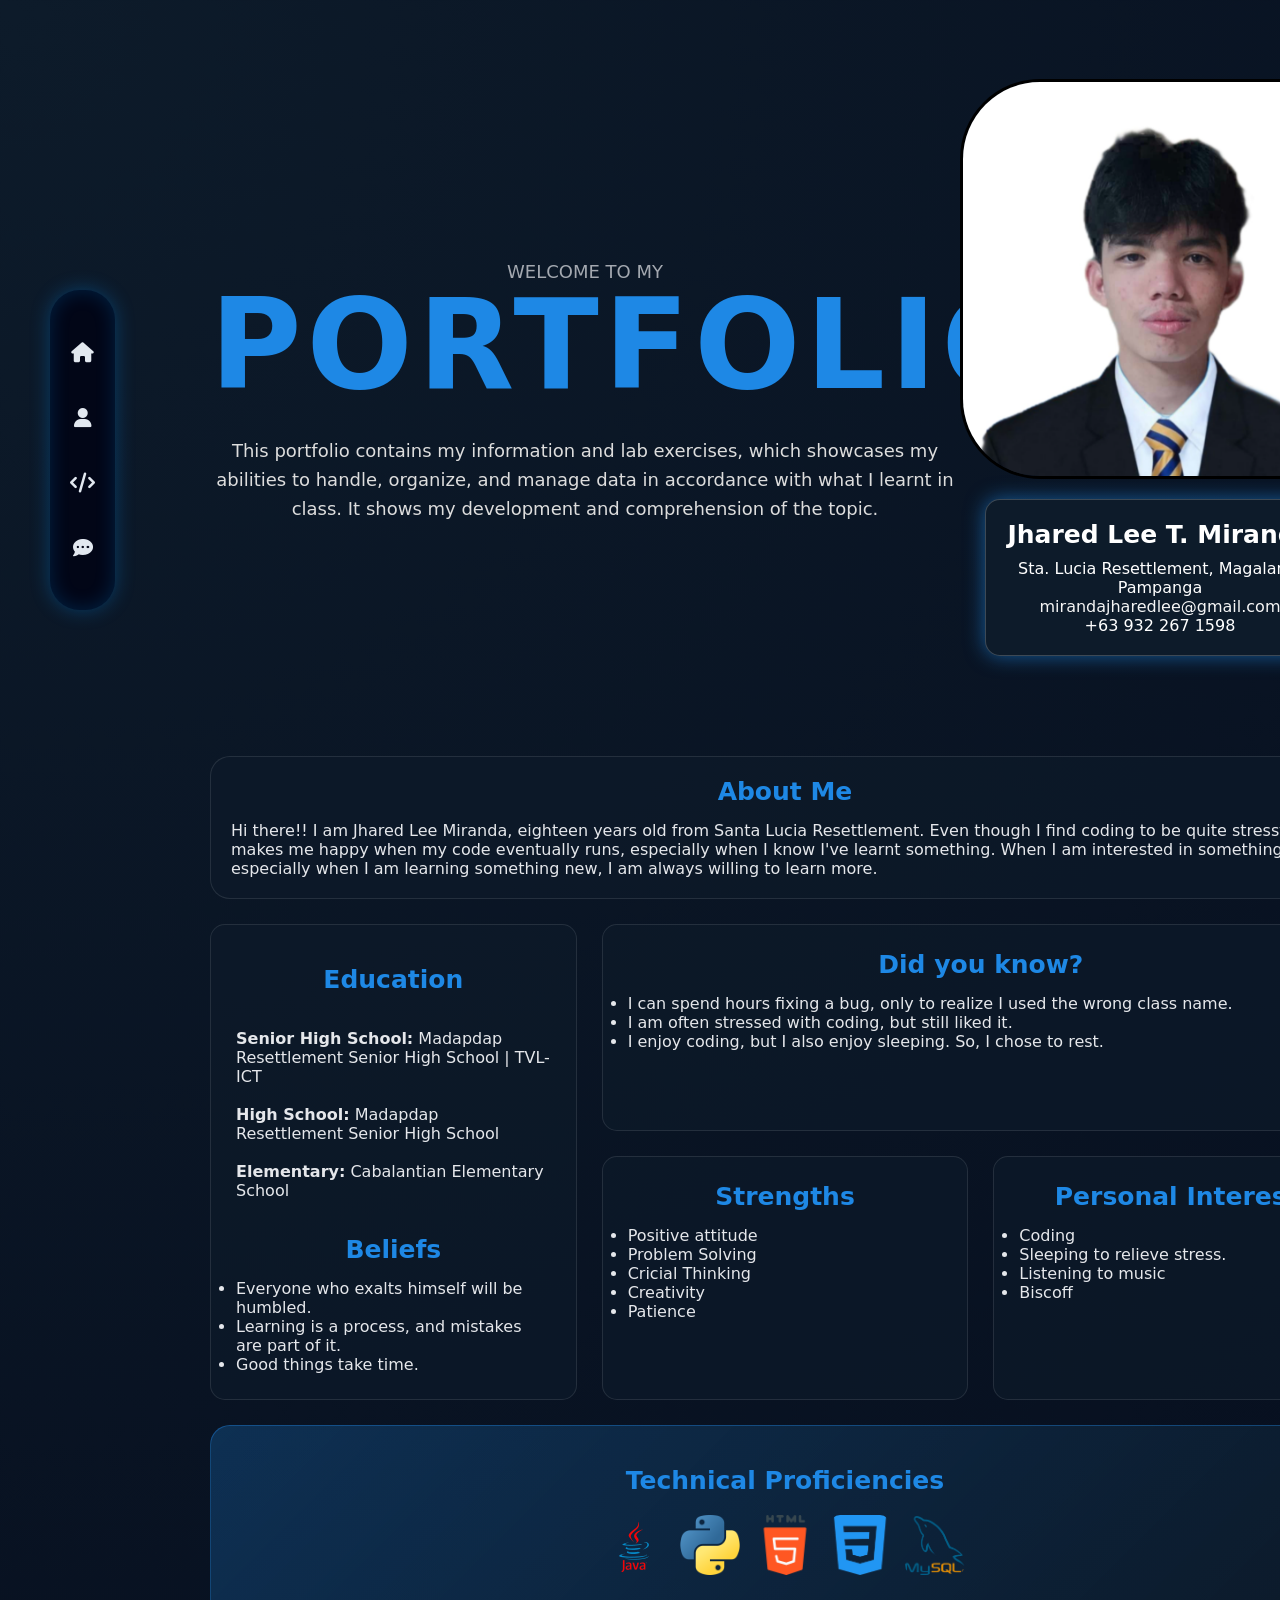
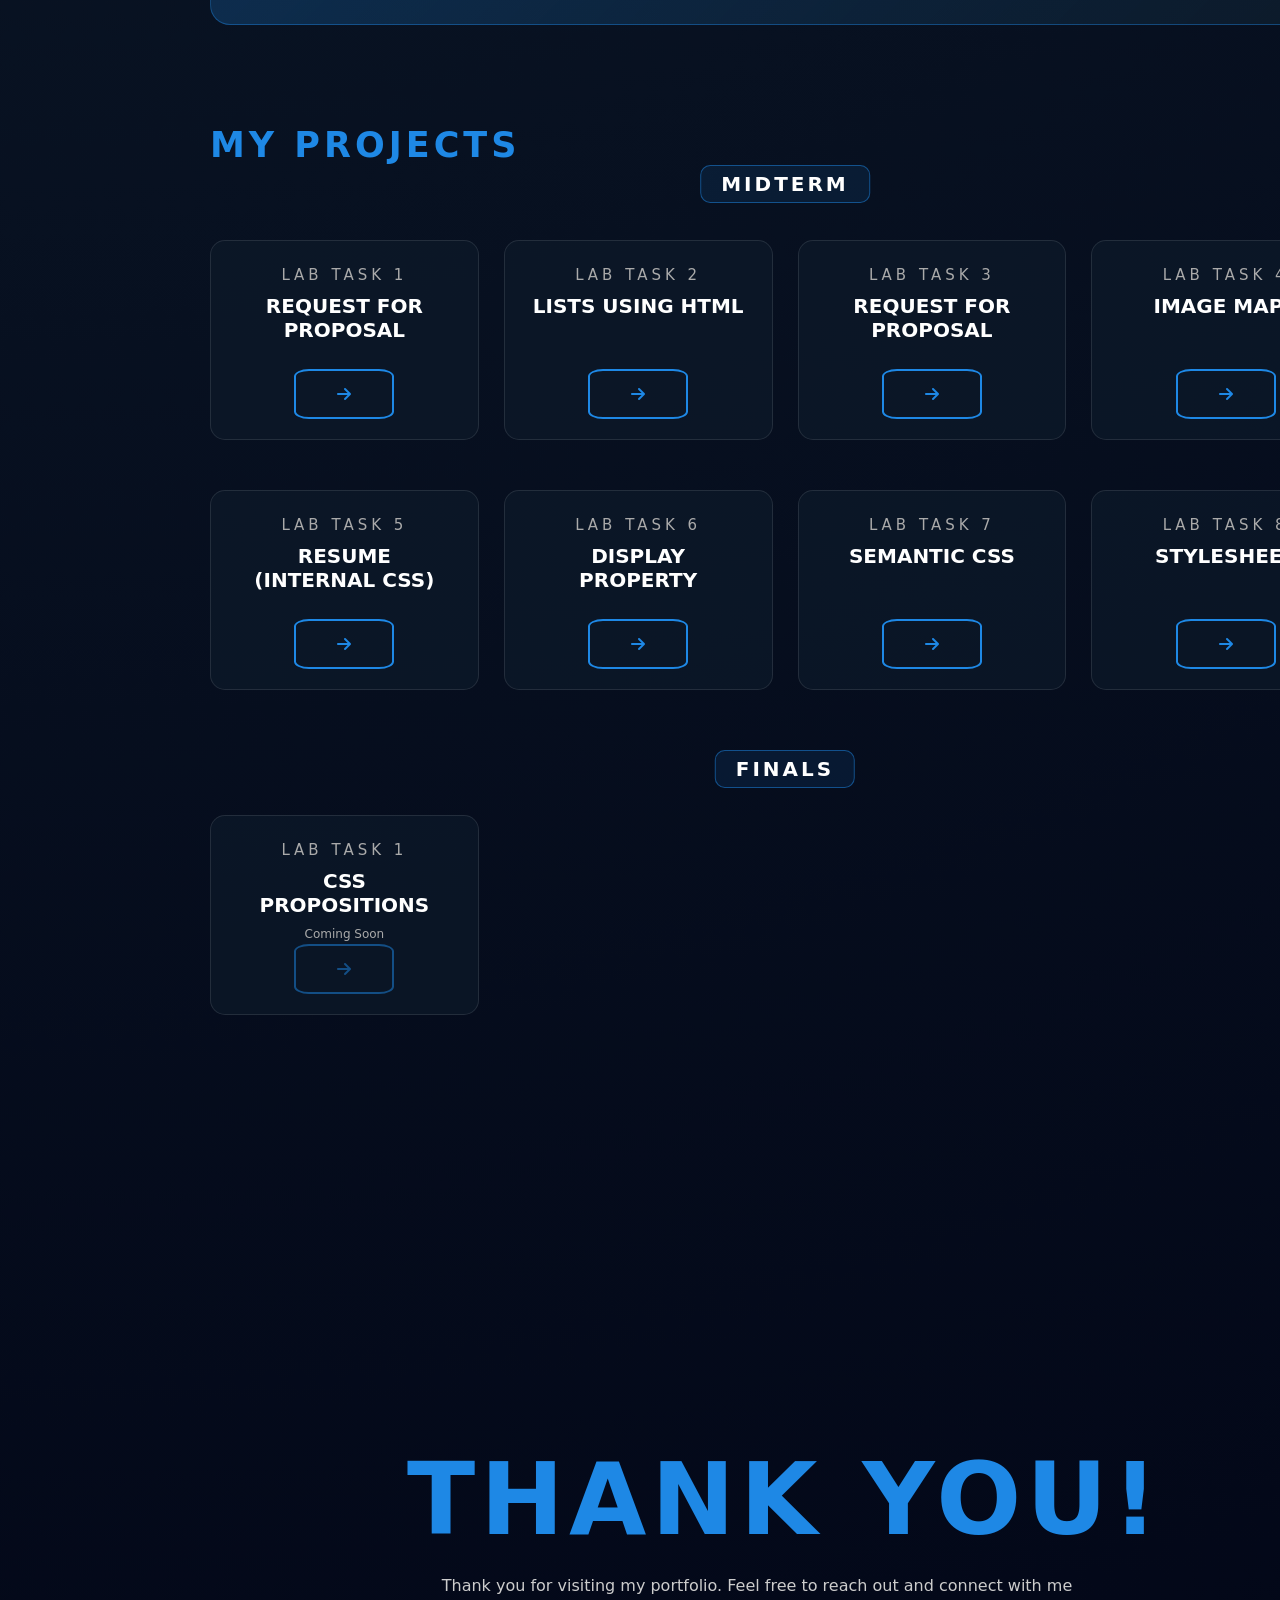
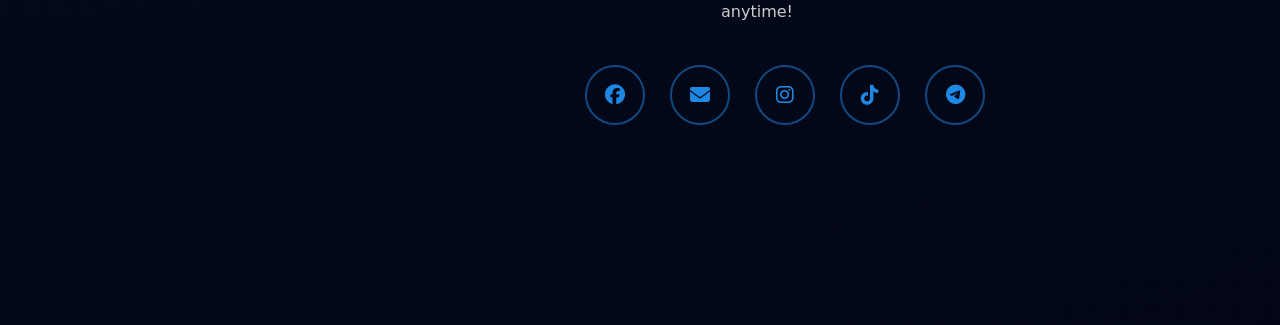
==== index.html @ 1c742357 "Add files via upload" ====
<!DOCTYPE html>
<html lang="en">
<head>
    <link href="https://fonts.googleapis.com/css2?family=Inter:wght@300;400;500&family=Poppins:wght@500;600;700&display=swap" rel="stylesheet">
    <link rel="stylesheet" href="https://cdnjs.cloudflare.com/ajax/libs/font-awesome/6.5.0/css/all.min.css">
    <link rel="stylesheet" href="portfolio.css">
    <meta charset="UTF-8">
    <meta name="viewport" content="width=device-width, initial-scale=1.0">
    <title>Jhared Miranda Portfolio</title>
</head>
<body>
    <div class="container">
    <nav class="sidebar">
        <ul>
            <li><a href="#landingpage"><i class="fa-solid fa-house"></i></a></li>
            <li><a href="#aboutme"><i class="fa-solid fa-user"></i></a></li>
            <li><a href="#projects"><i class="fa-solid fa-code"></i></a></li>            
            <li><a href="#contact"><i class="fa-solid fa-comment-dots"></i></a></li>
        </ul>
    </nav>
    <main class="content">
    <br id="landingpage">
    <header class="head">
        <div class="text">
        <p class="subtitle">Welcome to my</p>
        <h1 class="title">PORTFOLIO</h1>
        
        <p class="description">
            This portfolio contains my information and lab exercises, which showcases my abilities to handle, organize, and manage data in accordance with what I learnt in class. It shows my development and comprehension of the topic.
        </p>
        </div>
        
        <div class="right">
            <div class="image">
                <img src="images/Screenshot 2025-02-24 170613.png" width="150" height="150" >
                
            </div>
            <div class="info">
                <h3>Jhared Lee T. Miranda</h3>
                <p>
                    Sta. Lucia Resettlement, Magalang, Pampanga<br>
                    <a href="mailto:mirandajharedlee@gmail.com" target="_blank">mirandajharedlee@gmail.com</a><br>
                    +63 932 267 1598
                </p>
            </div>
        </div>
    </header>




    <!-- ABOUT ME --><!-- ABOUT ME --><!-- ABOUT ME --><!-- ABOUT ME --><!-- ABOUT ME --><!-- ABOUT ME --><!-- ABOUT ME --><!-- ABOUT ME --><!-- ABOUT ME -->




    <section class="aboutme" id="aboutme">
        <div class="cardAboutme">
        <h3>About Me</h3>
        <p>
            Hi there!! I am Jhared Lee Miranda, eighteen years old from Santa Lucia Resettlement. Even though I find coding to be quite stressful, it makes me happy when my code eventually runs, especially when I know I've learnt something. When I am interested in something, especially when I am learning something new, I am always willing to learn more.
        </p>
        </div>

        <div class="card cardCombined">
        <h3>Education</h3>
        <p>
            <strong>Senior High School:</strong> Madapdap Resettlement Senior High School | TVL-ICT<br><br>
            <strong>High School:</strong> Madapdap Resettlement Senior High School <br><br>
            <strong>Elementary:</strong> Cabalantian Elementary School
        </p>
        <div class="beliefs">
        <h3>Beliefs</h3>
        <ul>
            <li>Everyone who exalts himself will be humbled.</li>
            <li>Learning is a process, and mistakes are part of it.</li>
            <li>Good things take time.</li>
        </ul>
        </div>
        </div>

        <div class="card funfact">
            <h3>Did you know?</h3>
            <ul>
                <li> I can spend hours fixing a bug, only to realize I used the wrong class name.</li>
                <li> I am often stressed with coding, but still liked it.</li>
                <li> I enjoy coding, but I also enjoy sleeping. So, I chose to rest.</li>
            </ul>
        </div>

        <div class="card skills">
            <h3>Strengths</h3>
            <ul>
                <li> Positive attitude</li>
                <li> Problem Solving</li>
                <li> Cricial Thinking</li>
                <li> Creativity</li>
                <li> Patience</li>
            </ul>
        </div>

        <div class="card love">
        <h3>Personal Interest</h3>
        <ul>
            <li> Coding</li>
            <li> Sleeping to relieve stress.</li>
            <li> Listening to music</li>
            <li> Biscoff</li>

        </ul>
        </div>

        <div class="card languages">
        <h3>Technical Proficiencies</h3>
        <div class="icons">
            <!-- height="70" style="border: 3px solid black; border-radius: 10px;" -->
        <img src="images/java (3).png">
        <img src="images/python (1).png">
        <img src="images/html-5.png">
        <img src="images/css.png">
        <img src="images/mysql (2).png">
        </div>
    </section>




    <!-- PROJECTS --><!-- PROJECTS --><!-- PROJECTS --><!-- PROJECTS --><!-- PROJECTS --><!-- PROJECTS --><!-- PROJECTS --><!-- PROJECTS --><!-- PROJECTS -->




    <section class="projects" id="projects">

        <!-- MIDTERM -->
        <div class="project-header">
            <h3 class="title-left">My Projects</h3>
            <h3 class="title-center">Midterm</h3>
        </div>

        <div class="projectcards">
        <div class="pcard">

            <span class="lab">LAB TASK 1</span>

            <h4 class="project-title">Request for Proposal</h4>

            <div class="button">
                <a href="midterm/lab1/index.html" target="_blank"><i class="fa-solid fa-arrow-right"></i></a>
            </div>

        </div>

        <div class="pcard">
            <span class="lab">LAB TASK 2</span>
            <h4 class="project-title">Lists using HTML</h4>

            <div class="button">
                <a href="midterm/lab2/index.html" target="_blank"><i class="fa-solid fa-arrow-right"></i></a>
            </div>
        </div>
        
        <div class="pcard">
            <span class="lab">LAB TASK 3</span>
            <h4 class="project-title">Request For Proposal</h4>

            <div class="button">
                <a href="midterm/lab3/index.html" target="_blank"><i class="fa-solid fa-arrow-right"></i></a>
            </div>
            
        </div>

        <div class="pcard">
            <span class="lab">LAB TASK 4</span>
            <h4 class="project-title">Image maps</h4>

            <div class="button">
                <a href="midterm/lab4/index.html" target="_blank"><i class="fa-solid fa-arrow-right"></i></a>
            </div>
            
        </div>

        <div class="pcard">
            <span class="lab">LAB TASK 5</span>
            <h4 class="project-title">Resume (Internal CSS)</h4>

            <div class="button">   
                <a href="midterm/lab5/index.html" target="_blank"><i class="fa-solid fa-arrow-right"></i></a>
            </div>
        </div>

        <div class="pcard">
            <span class="lab">LAB TASK 6</span>
            <h4 class="project-title">Display Property</h4>

            <div class="button">
                <a href="midterm/lab6/index.html" target="_blank"><i class="fa-solid fa-arrow-right"></i></a>
            </div>
        </div>

        <div class="pcard">
            <span class="lab">LAB TASK 7</span>
            <h4 class="project-title">Semantic CSS</h4>

            <div class="button">
                <a href="midterm/lab7/index.html" target="_blank"><i class="fa-solid fa-arrow-right"></i></a>
            </div>
        </div>

        <div class="pcard">
            <span class="lab">LAB TASK 8</span>
            <h4 class="project-title">Stylesheet</h4>

            <div class="button">
                <a href="midterm/lab8/index.html" target="_blank"><i class="fa-solid fa-arrow-right"></i></a>
            </div>
        </div>
        </div>
         <div class="project-header finals-header">
        <h3 class="title-center">Finals</h3>
        </div>
    <div class="projectcards finals">
        <div class="pcard">
            <span class="lab">LAB TASK 1</span>
            <h4 class="project-title">CSS Propositions</h4>
            <span class="coming-soon">Coming Soon</span>

            <div class="button disabled">
                <a href="" target="_blank"><i class="fa-solid fa-arrow-right"></i></a>
            </div>
        </div>
    </div>
    </section>
    



    <!-- CONTACTS --><!-- CONTACTS --><!-- CONTACTS --><!-- CONTACTS --><!-- CONTACTS --><!-- CONTACTS --><!-- CONTACTS --><!-- CONTACTS --><!-- CONTACTS --><!-- CONTACTS -->




    <footer class="contact" id="contact">
        <div>
        <h3 class="contacttitle">THANK YOU!</h3>
        <p class="contact-text">
        Thank you for visiting my portfolio.  
        Feel free to reach out and connect with me anytime!
        </p>
        </div>
    <!-- <a href="https://www.facebook.com/jhared.lee.miranda" target="_blank"><img src="images/Professional 3D Facebook Logo - Social Media Icon.jpg" alt="" height="70"></a>
    <a href="mailto:mirandajharedlee@gmail.com" target="_blank"><img src="images/3D_Google_Gmail_Mail_Icon-removebg-preview.png" alt="" height="70"></a>
    <a href="https://www.instagram.com/" target="_blank"><img src="images/Download Glossy Instagram 3D Render Icon.jpg" alt="" height="70"></a>
    <a href="https://www.tiktok.com/@stfureddd2_" target="_blank"><img src="images/Download Glossy Tik tok Icon 3D Render.jpg" alt="" height="70"></a>
    <a href="https://t.me/redmrndz" target="_blank"><img src="images/telegram Free Social Media 3D Icon.jpg" alt="" height="70"></a> -->
        <div class="contact-icons">
            <a href="https://www.facebook.com/jhared.lee.miranda" target="_blank"><i class="fa-brands fa-facebook"></i></a>
            <a href="mailto:mirandajharedlee@gmail.com" target="_blank"><i class="fa-solid fa-envelope"></i></a>
            <a href="https://www.instagram.com/" target="_blank"><i class="fa-brands fa-instagram"></i></a>
            <a href="https://www.tiktok.com/@stfureddd2_" target="_blank"><i class="fa-brands fa-tiktok"></i></a>
            <a href="https://t.me/redmrndz" target="_blank"><i class="fa-brands fa-telegram"></i></a>
        </div>
    </footer>
    </main>
    </div>
</body>
</html>
---- portfolio.css ----
html{
    scroll-behavior: smooth;
}
body{
    font-family: system-ui, -apple-system, BlinkMacSystemFont, 'Segoe UI', Roboto, Oxygen, Ubuntu, Cantarell, 'Open Sans', 'Helvetica Neue', sans-serif;
    background: radial-gradient(circle at top left, #0d1b2a, #020617);
    color: #E5E7EB;
}
h1, h2, h3, h4 {
    font-family: ;
}
* {
    box-sizing: border-box;
    margin: 0;
    padding: 0;
}

a {
  text-decoration: none;
  color: whitesmoke;
}

.container {
    display: flex;
}

.title {
    font-size: 125px;
    font-weight: bold;
    text-align: center;
    line-height: 1;
    letter-spacing: 5px;
    color: #1e88e5;
    transition: 0.3s;
}
.title:hover {
    transform: scale(1.05);
    text-shadow: 0 0 20px #1e88e5;
}

.subtitle {
    font-size: 40px;
    text-align: center;
    text-transform: uppercase;
    opacity: 0.7;
}
.text {
    max-width: 750px;
}
.text p {
  margin-top: 50px;
  font-size: large;
}
.text .description{
    margin-top: 30px;
    line-height: 1.6;
    color: #ddd;
    text-align: center;
}

.right {
    display: flex;
    flex-direction: column;
    align-items: center;
    gap: 20px;
}
.info h3{
  font-size: 25px;
  margin-bottom: 10px;
}
.info {
    background: #0d1b2a;
    color: white;
    padding: 20px;
    border-radius: 15px;
    width: 350px;
    text-align: center;
    border: 1px solid rgba(255,255,255,0.2);
    transition: 0.3s;
    box-shadow: 0 0 20px rgba(30,136,229,0.6);
}
.info:hover {
    transform: translateY(-10px) scale(1.03);
    box-shadow: 0 15px 30px rgba(0,0,0,0.4);
    border-color: #1e88e5;
}

.content {
    margin-left: 150px;  /* space from sidebar */
    padding: 20px;
    width: 100%;
}

.content header {
    display: flex;
    justify-content: space-between; /* pushes them apart */
    align-items: center;            /* vertical alignment */
}

.image {
    height: 400px;
    width: 400px;
    border-radius: 20%;
    border: 3px solid black;
    position: relative;
    overflow: hidden;
}
.image img {
    height: 100%;
    width: 100%;
}
.image::after {
    content: "";
    position: absolute;
    top: 0;
    left: -75%;
    width: 50%;
    height: 100%;
    background: rgba(255,255,255,0.2);
    transform: skewX(-25deg);
    transition: 0.5s;
}

.image:hover::after {
    left: 125%;
}

.sidebar {
    position: fixed;
    left: 50px;
    top: 50%;
    transform: translateY(-50%);
}

.sidebar i {
    color: #e2e8f0;   /* soft white (better than pure white) */
    font-size: 20px;
    transition: 0.3s;
}

.sidebar ul {
    list-style: none;
    padding: 20px 10px;
    margin: 0;
    border-radius: 30px;
    background-color: #020617;

    box-shadow:
    0 0 20px rgba(0, 150, 255, 0.3),
    inset 0 0 20px rgba(0, 150, 255, 0.2);
}

/* spacing of icons */
.sidebar li {
  margin: 20px 0;
}

/* icon buttons */
.sidebar a {
    display: flex;
    justify-content: center;
    align-items: center;
    text-decoration: none;
    width: 45px;
    height: 45px;

    border-radius: 50%;
    color: #9ca3af;
    font-size: 18px;

    transition: 0.3s;
}

/* hover glow */
.sidebar a:hover {
    color: #38BDF8;

    box-shadow:
    0 0 15px #00bfff,
    0 0 30px rgba(0, 191, 255, 0.6);

    transform: scale(1.2);
}

/* ALL sections full screen */
section, .head, footer {
  padding: 40px;
  margin-bottom: 10px;
}
.content section, footer{
    /* border: 2px solid #ccc; */
    padding: 40px;
    margin-bottom: 20px;
    margin-top: 20px;
    border-radius: 10px;
}
.aboutme {
    display: grid;
    grid-template-columns: repeat(3, 1fr);
    gap: 25px;
    margin-bottom: 15%;
}
.aboutme h3 {
    margin-bottom: 15px;
    color: #1e88e5;
    font-size: 25px;
    text-align: center;
}
.cardAboutme{
    grid-column: 1 / 4;
    background: rgba(13, 27, 42, 0.7);
    border: 1px solid rgba(255,255,255,0.1);
    padding: 20px;
    border-radius: 20px;
}
.card {
    background: rgba(13, 27, 42, 0.7);
    padding: 25px;
    border-radius: 15px;
    border: 1px solid rgba(255,255,255,0.1);
    min-height: 150px;
    transition: 0.3s;
}
.cardCombined {
    grid-column: 1 / 2;
    grid-row: 2 / 4; /* spans 2 rows */
    display: flex;
    flex-direction: column;
    gap: 20px;
    background: rgba(13, 27, 42, 0.7);
    padding: 25px;
    border-radius: 15px;
    border: 1px solid rgba(255,255,255,0.1);
}
.cardCombined h3 {
    margin-top: 15px;
}
.funfact {
    grid-column: 2 / 4;
    grid-row: 2 / 3;
    background: rgba(13, 27, 42, 0.7);
    padding: 25px;
    border-radius: 15px;
    border: 1px solid rgba(255,255,255,0.1);
}
.languages {
    grid-column: span 3;
    text-align: center;
    background: linear-gradient(
        135deg,
        rgba(30,136,229,0.25),
        rgba(13,27,42,0.9)
    );
    border: 1px solid rgba(30,136,229,0.4);
    padding: 40px;
    border-radius: 20px;
}

.icons img {
    height: 60px;
    margin: 5px;
    border-radius: 10px;
    transition: 0.3s;
}
.icons img:hover {
    transform: scale(1.1);
}

.project-header {
    position: relative;
    margin-bottom: 50px;
}

/* LEFT */
.title-left {
    text-align: left;
    font-size: 35px;
    font-weight: 700;
    color: #1e88e5;
    position: relative;
    display: inline-block;
    text-transform: uppercase;
    letter-spacing: 4px;
    transition: 0.3s;
}
.title-left:hover{
    transform: scale(1.05);
    text-shadow: 0 0 20px #1e88e5;
}
/* CENTER (absolute center) */
.title-center {
    position: absolute;
    left: 50%;
    transform: translateX(-50%);
    font-size: 20px;
    letter-spacing: 3px;
    text-transform: uppercase;
    color: #fff;
    padding: 6px 20px;
    border: 1px solid rgba(30,136,229,0.5);
    border-radius: 10px;
    background: rgba(30,136,229,0.1);
}

.projectcards{
    display: grid;
    grid-template-columns: repeat(4, 1fr);
    gap: 25px;
}
.pcard {
    position: relative;
    background: rgba(13, 27, 42, 0.7);
    padding: 25px;
    border-radius: 15px;
    border: 1px solid rgba(255,255,255,0.1);
    min-height: 200px;
    transition: 0.3s;
    text-align: center;
    margin-top: 25px;
}
.pcard:hover{
    transform: translateY(-8px);
    box-shadow: 0 10px 25px #1e88e5;
    border-color: #1e88e5;
}
.lab {
    font-size: 15px;
    letter-spacing: 4px;
    color: #aaa;
    display: block;
    margin-bottom: 10px;
}
.project-title {
    font-size: 20px;
    color: #fff;
    font-weight: 600;
    text-transform: uppercase;
}
.button a {
    position: absolute;
    bottom: 20px;
    left: 50%;
    transform: translateX(-50%);
    
    display: inline-flex;
    align-items: center;
    justify-content: center;

    width: 100px;
    height: 50px;

    border: 2px solid #1e88e5;
    border-radius: 15%;

    color: #1e88e5;
    text-decoration: none;

    overflow: hidden;
    transition: 0.3s;
}

/* SLIDE BACKGROUND */
.button a::before {
    content: "";
    position: absolute;
    inset: 0;
    background: #1e88e5;
    transform: translateX(-100%);
    transition: 0.4s;
    z-index: -1;
}

/* HOVER EFFECT */
.button a:hover::before {
    transform: translateX(0);
}
.button a:hover {
    color: #fff;
}

.finals-header {
    margin-top: 60px;
    margin-bottom: 100px;
}
.projectcards.finals {
    display: grid;
    grid-template-columns: repeat(4, 1fr);
}
.disabled a {
    pointer-events: none; 
    opacity: 0.5;         
    cursor: not-allowed; 
}
.coming-soon {
    font-size: 12px;
    color: #aaa;
    display: block;
    margin-top: 10px;
}

footer {
    min-height: 90vh;

    display: flex;
    flex-direction: column;
    justify-content: center;
    align-items: center;

    text-align: center;
    padding: 40px;
    padding-top: 20%;

}
.contacttitle {
    font-size: 100px;
    color: #1e88e5;
    letter-spacing: 5px;

    margin-bottom: 15px;
    transition: 0.3s;
}

.contacttitle:hover {
    text-shadow: 0 0 20px rgba(30,136,229,0.7);
}
.contact-text {
    max-width: 700px;
    font-size: 16px;
    color: #ccc;
    margin-bottom: 40px;
    line-height: 1.6;
}
.contact-icons {
    display: flex;
    gap: 25px;
}
.contact-icons a {
    width: 60px;
    height: 60px;

    display: flex;
    align-items: center;
    justify-content: center;

    border-radius: 50%;
    border: 2px solid rgba(30,136,229,0.5);

    color: #1e88e5;
    font-size: 20px;

    transition: 0.3s;
}
.contact-icons a:hover {
    background: #1e88e5;
    color: #fff;

    transform: translateY(-5px);
    box-shadow: 0 10px 20px rgba(30,136,229,0.4);
}
@media (max-width: 900px) {
    /* SIDEBAR → move to top */
    .sidebar {
        position: static;   /* removes fixed/absolute behavior */
        width: 0;
        margin: 0;
    }

    /* REMOVE LEFT SPACE */
    .content {
        margin-left: 0;
    }

    /* LANDING PAGE STACK */
    .content header {
        flex-direction: column;
        gap: 40px;
        text-align: center;
    }

    .title {
        font-size: 60px;
    }

    .subtitle {
        font-size: 25px;
    }

    .image {
        width: 250px;
        height: 250px;
    }

    .info {
        width: 100%;
    }

    /* ABOUT SECTION → STACK */
    .aboutme {
        grid-template-columns: 1fr;
    }

    .cardAboutme,
    .cardCombined,
    .funfact,
    .skills,
    .love,
    .languages {
        grid-column: auto !important;
        grid-row: auto !important;
    }

    /* PROJECTS → 1 column */
    .projectcards {
        grid-template-columns: 1fr;
    }

    /* FIX TITLE CENTER */
    .title-center {
        position: static;
        transform: none;
        margin-top: 10px;
    }

    .project-header {
        text-align: center;
    }

    /* CONTACT */
    .contacttitle {
        font-size: 50px;
    }

    .contact-icons {
        flex-wrap: wrap;
        justify-content: center;
    }
}
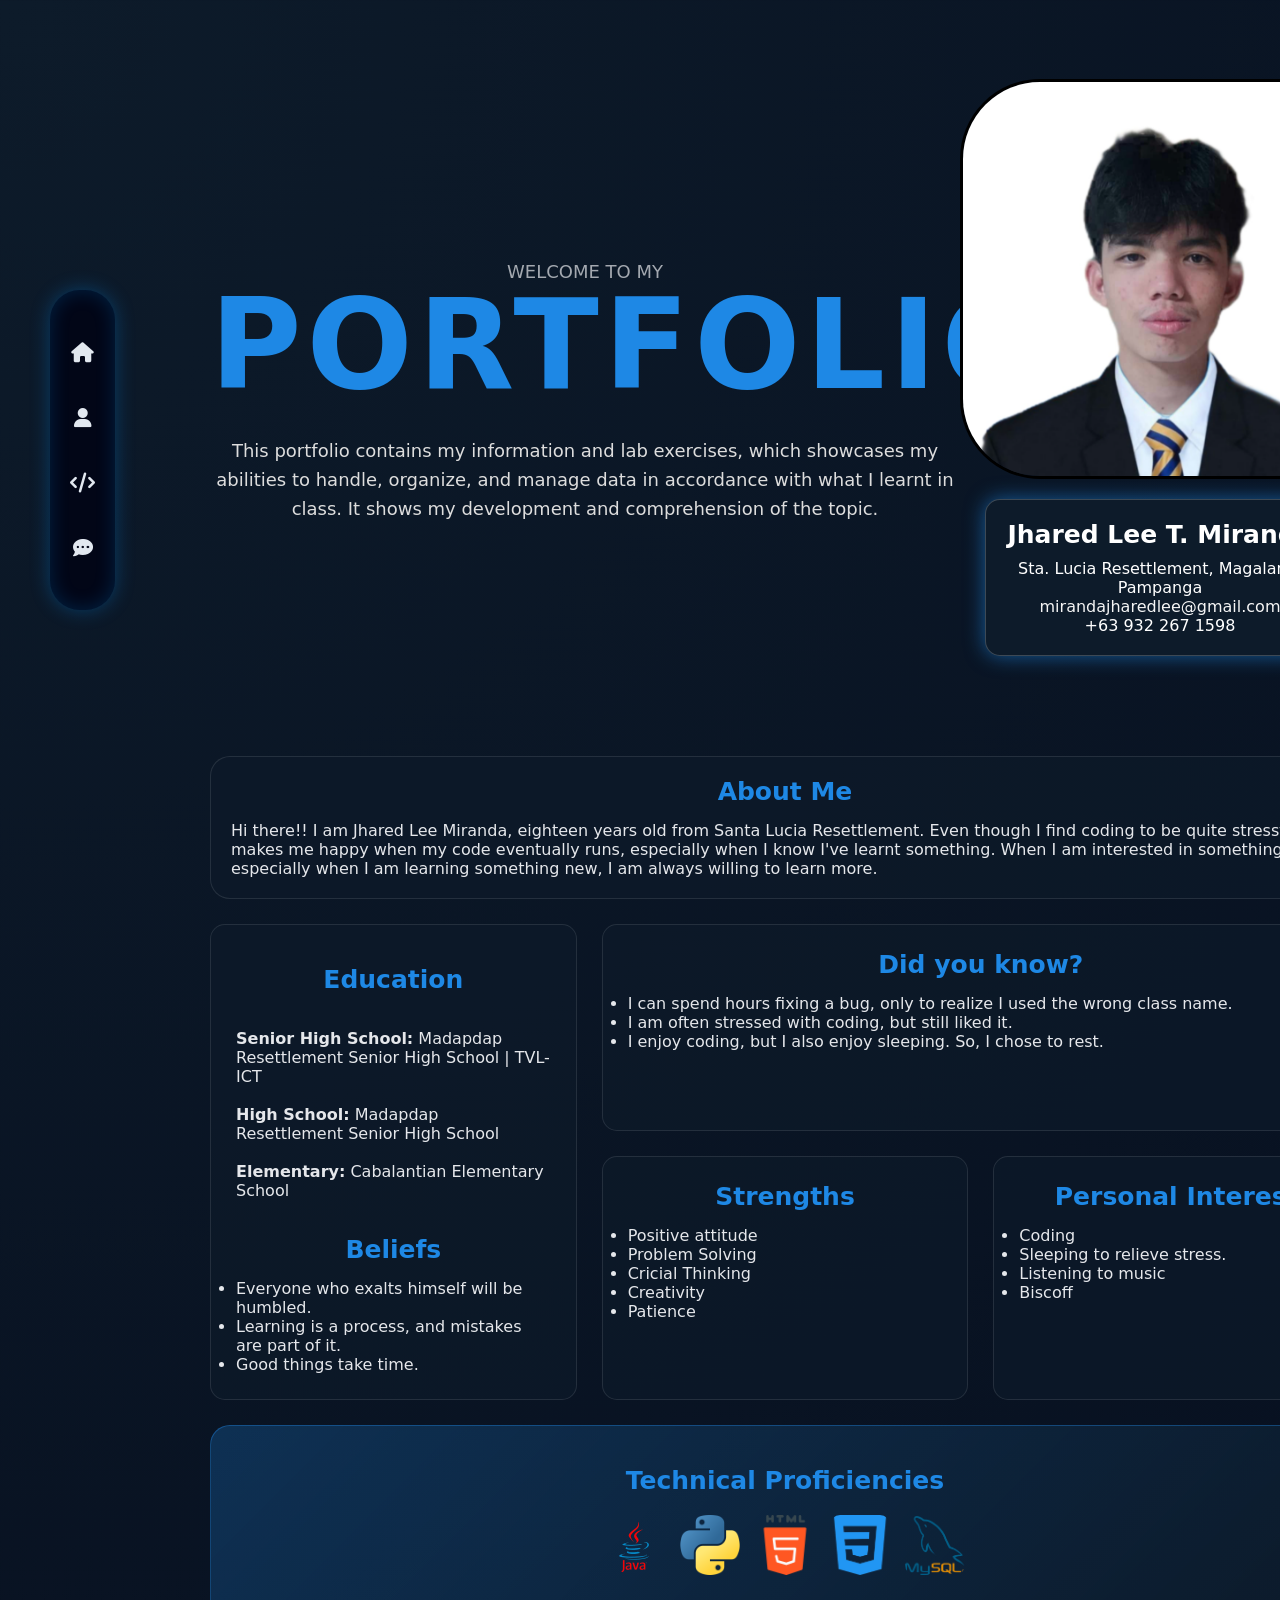
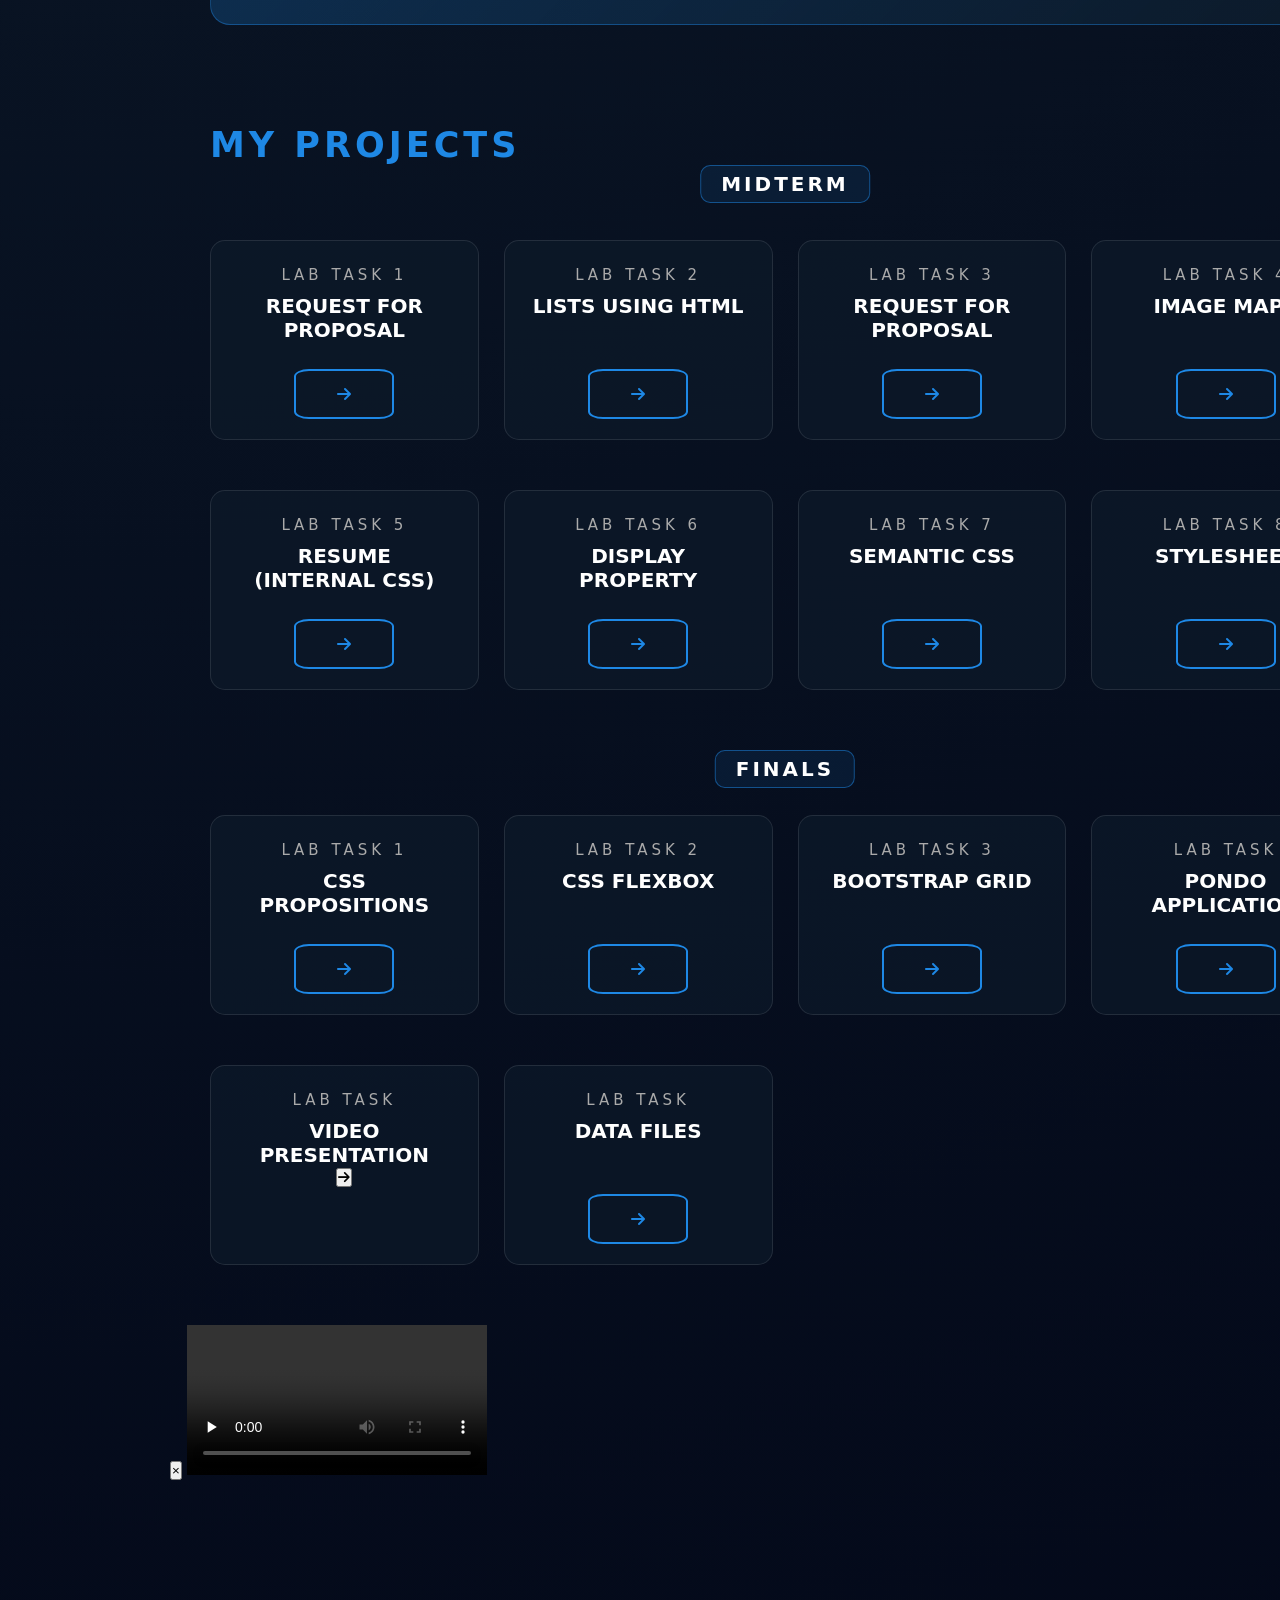
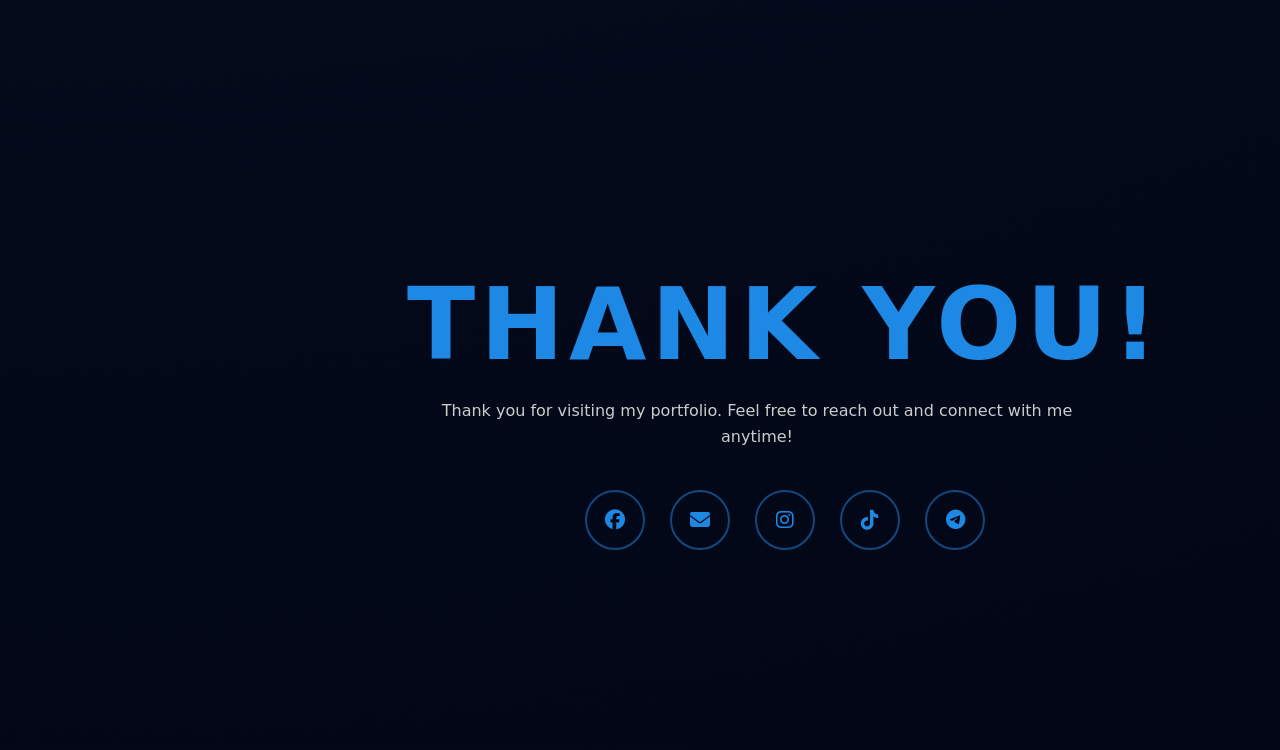
==== commit b5ba9b9f: "Refactor index.html for improved structure and content" ====
--- a/index.html
+++ b/index.html
@@ -219,27 +219,107 @@
          <div class="project-header finals-header">
         <h3 class="title-center">Finals</h3>
         </div>
-    <div class="projectcards finals">
+    
+        <div class="projectcards finals">
         <div class="pcard">
             <span class="lab">LAB TASK 1</span>
             <h4 class="project-title">CSS Propositions</h4>
-            <span class="coming-soon">Coming Soon</span>
-
-            <div class="button disabled">
-                <a href="" target="_blank"><i class="fa-solid fa-arrow-right"></i></a>
+
+            <div class="button">
+                <a href="finals/lab1/index.html" target="_blank"><i class="fa-solid fa-arrow-right"></i></a>
+            </div>
+        </div>
+
+        <div class="pcard">
+            <span class="lab">LAB TASK 2</span>
+            <h4 class="project-title">CSS Flexbox</h4>
+
+            <div class="button">
+                <a href="finals/lab2/index.html" target="_blank"><i class="fa-solid fa-arrow-right"></i></a>
+            </div>
+        </div>
+
+        <div class="pcard">
+            <span class="lab">LAB TASK 3</span>
+            <h4 class="project-title">Bootstrap Grid</h4>
+
+            <div class="button">
+                <a href="finals/lab3/index.html" target="_blank"><i class="fa-solid fa-arrow-right"></i></a>
+            </div>
+        </div>
+
+        <div class="pcard">
+            <span class="lab">LAB TASK</span>
+            <h4 class="project-title">Pondo Application</h4>
+
+            <div class="button">
+                <a href="https://pondoph.vercel.app" target="_blank"><i class="fa-solid fa-arrow-right"></i></a>
+            </div>
+        </div>
+
+        <div class="pcard video-pcard">
+            <span class="lab">LAB TASK</span>
+            <h4 class="project-title">Video Presentation</h4>
+
+            <div class="button">
+                <button class="play-video-btn" type="button" onclick="playSupermenVideo()"><i class="fa-solid fa-arrow-right"></i></button>
+            </div>
+        </div>
+
+        <div class="pcard">
+            <span class="lab">LAB TASK</span>
+            <h4 class="project-title">Data Files</h4>
+
+            <div class="button">
+                <a href="images/datafiles.png" target="_blank"><i class="fa-solid fa-arrow-right"></i></a>
             </div>
         </div>
     </div>
     </section>
+
+        <div id="videoReveal" class="video-reveal hidden">
+            <div class="video-wrapper">
+                <button class="close-video-btn" type="button" onclick="closeSupermenVideo()">×</button>
+                <video id="supermensVideo" class="video-player" preload="none" controls>
+                    <source src="images/supermens.mov">
+                    Your browser does not support the video tag.
+                </video>
+            </div>
+        </div>
     
 
-
-
     <!-- CONTACTS --><!-- CONTACTS --><!-- CONTACTS --><!-- CONTACTS --><!-- CONTACTS --><!-- CONTACTS --><!-- CONTACTS --><!-- CONTACTS --><!-- CONTACTS --><!-- CONTACTS -->
 
 
 
 
+    <script>
+        function playSupermenVideo() {
+            const reveal = document.getElementById('videoReveal');
+            const video = document.getElementById('supermensVideo');
+            if (reveal.classList.contains('hidden')) {
+                reveal.classList.remove('hidden');
+            }
+            video.load();
+            const playPromise = video.play();
+            if (playPromise !== undefined) {
+                playPromise.catch((error) => {
+                    console.warn('Video playback failed:', error);
+                });
+            }
+            video.scrollIntoView({ behavior: 'smooth', block: 'center' });
+        }
+
+        function closeSupermenVideo() {
+            const reveal = document.getElementById('videoReveal');
+            const video = document.getElementById('supermensVideo');
+            video.pause();
+            video.currentTime = 0;
+            if (!reveal.classList.contains('hidden')) {
+                reveal.classList.add('hidden');
+            }
+        }
+    </script>
     <footer class="contact" id="contact">
         <div>
         <h3 class="contacttitle">THANK YOU!</h3>
@@ -264,4 +344,4 @@
     </main>
     </div>
 </body>
-</html>+</html>
